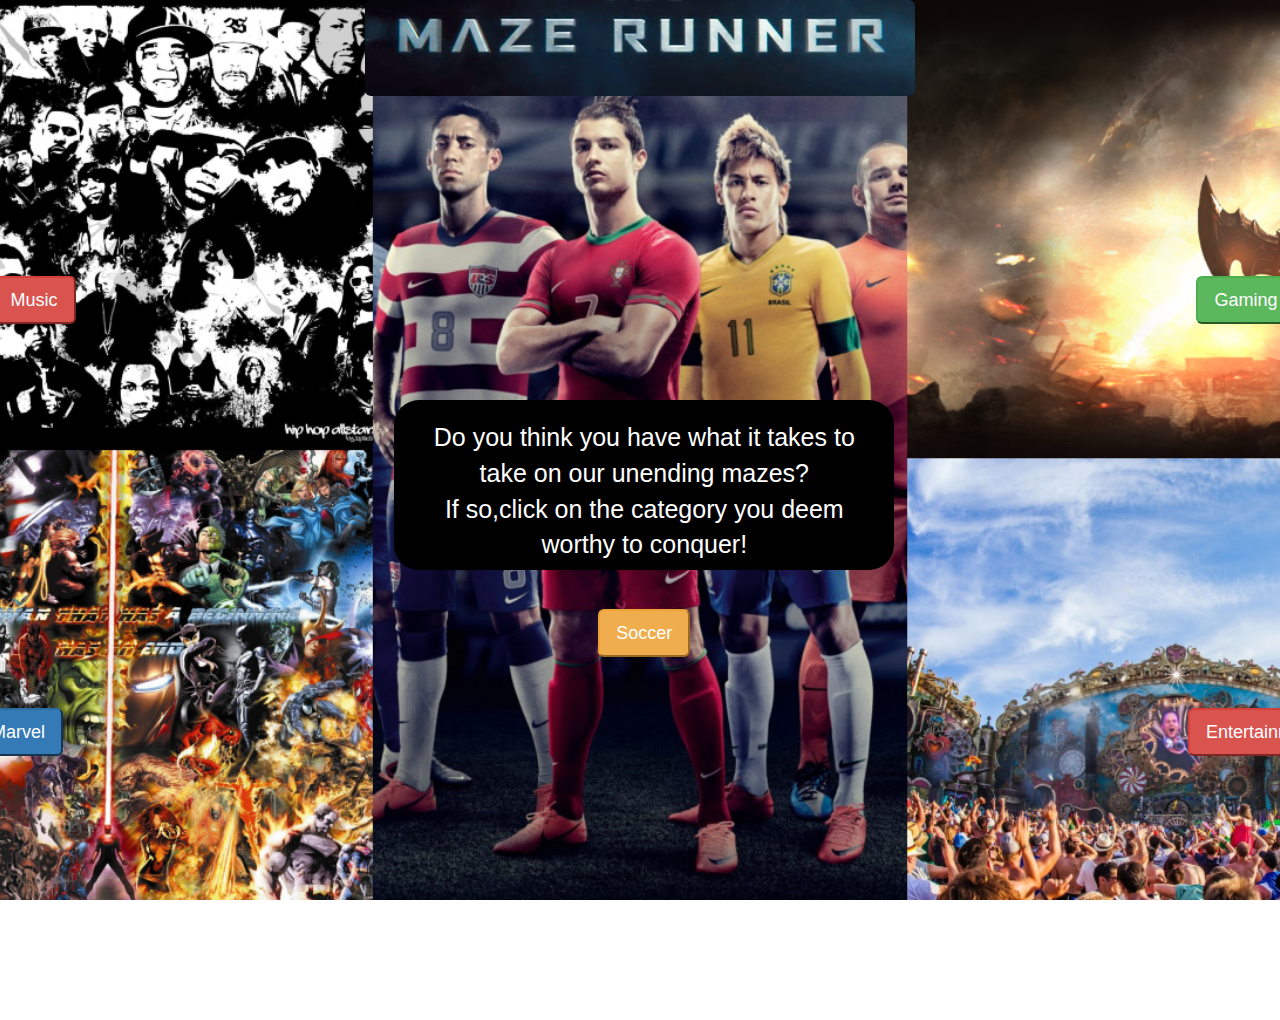
==== index.html @ 66ee8e20 "Landing Page finished" ====
<!DOCTYPE html>
<html lang="en" dir="ltr">
  <head>
    <meta charset="utf-8">
    <link href="css/bootstrap.css" rel="stylesheet" type="text/css">
      <link rel="stylesheet" href="https://maxcdn.bootstrapcdn.com/bootstrap/3.3.7/css/bootstrap.min.css" integrity="sha384-BVYiiSIFeK1dGmJRAkycuHAHRg32OmUcww7on3RYdg4Va+PmSTsz/K68vbdEjh4u" crossorigin="anonymous">
      <link href="css/home.css" rel="stylesheet" type="text/css">
      <script  src="https://code.jquery.com/jquery-3.3.1.js" ></script>
      <script src= "js/script.js"></script>
    <title>Maze Runner</title>
  </head>
  <body>
    <div class="container">
      <div class="text-center">
        <div class="jumbotron">
        </div>


    <!-- <div class="panel panel-info panel-height text-center">
    <button id="soccer" onclick="location.href='sports.html'"  class="btn-danger btn-lg">Soccer</button>

    </div> -->

    <div class="row">
      <div class="col-md-4">
        <button id="music" onclick="location.href='music.html'"  class="btn-danger btn-lg">Music</button>

      </div>
      <div class="col-md-4">

      </div>
      <div class="col-md-4">
        <button id="gaming" onclick="location.href='gaming.html'" class="btn-success btn-lg">Gaming</button>

      </div>

      <div id="intro">
        <p>Do you think you have what it takes to take on our unending mazes?<br> If so,click on the category you deem worthy to conquer!<p>
          <br>
            <button id="sports" onclick="location.href='sports.html'" class="btn-warning btn-lg">Soccer</button>

      </div>


      <div id="row2" class="row">
        <div class="col-md-4">
          <button id="marvel" onclick="location.href='marvel.html'"  class="btn-primary btn-lg">Marvel</button>

        </div>
        <div class="col-md-4">

        </div>
        <div class="col-md-4">
          <button id="entertainment" onclick="location.href='entertainment.html'" class="btn-danger btn-lg">Entertainment</button>
        </div>
      </div>
    </div>
  </div>




</div>


  </body>
</html>
---- css/home.css ----
body,html{
  height:100%;
  }
  body{
  /* The image used */
  background-image: url("../img/test.jpg");
  /* Set a specific height */
  height:1020px;
  /* Position and center the image to scale nicely on all screens */
  background-position:center;
  background-repeat:no-repeat;
  background-size:cover;
  position:relative;

}
#music{
  margin-top: 50%;
  margin-left:-120%;
}
#gaming{
  margin-top: 50%;
  margin-right:-120%;
}

#marvel{
  margin-top: 50%;
  margin-left:-120%;
}
#entertainment{
  margin-top: 50%;
  margin-right:-120%;
}
#row2{
  margin-top: -4%;


}
.jumbotron {
    margin-bottom: 0px;
    height:0px;
    width: 550px;
    margin: auto;

    background-image: url(../img/mazerunner.jpg);
    background-position: 0% 58%;

    background-size: cover;
    background-repeat: no-repeat;
    color: yellow;
    text-shadow: black 0.9em 0.9em 0.9em;
}
#intro{
  margin-top: 26%;
  margin-left: 29%;

  border-radius: 25px;

    padding: 20px;
  /* border-top: 5px;
  border-left: 1px;
  border-width: 1px;
  border: 2px solid red;
  border-radius: 1px; */
  color: white;
  width:500px;
  height:170px;
  background-color: black;
font-size: 25px;
}
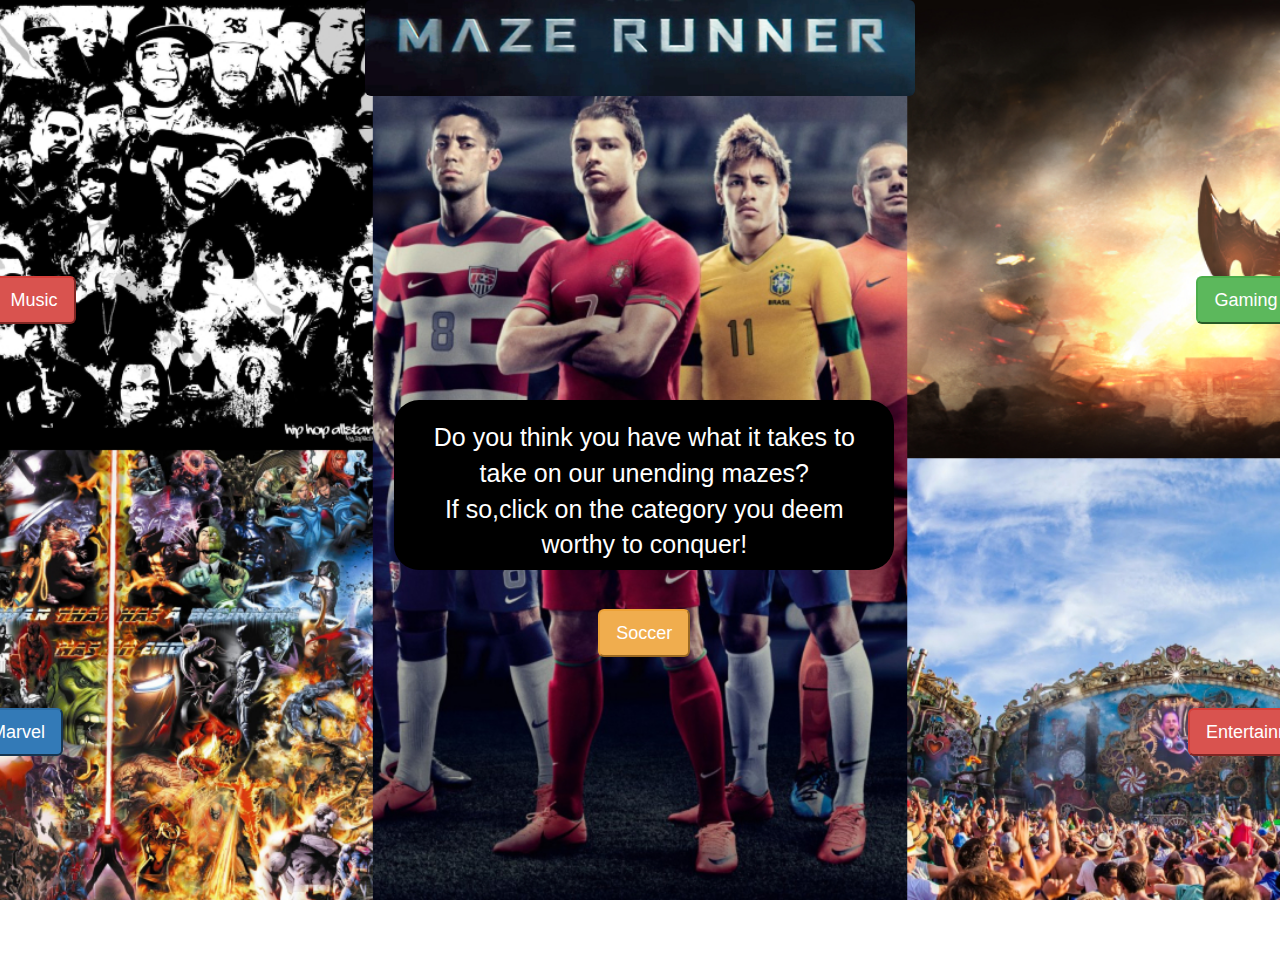
==== commit 6ba4d108: "Final changes made" ====
--- a/index.html
+++ b/index.html
@@ -14,12 +14,6 @@
       <div class="text-center">
         <div class="jumbotron">
         </div>
-
-
-    <!-- <div class="panel panel-info panel-height text-center">
-    <button id="soccer" onclick="location.href='sports.html'"  class="btn-danger btn-lg">Soccer</button>
-
-    </div> -->
 
     <div class="row">
       <div class="col-md-4">
--- a/css/home.css
+++ b/css/home.css
@@ -5,7 +5,7 @@
   /* The image used */
   background-image: url("../img/test.jpg");
   /* Set a specific height */
-  height:1020px;
+  height:980px;
   /* Position and center the image to scale nicely on all screens */
   background-position:center;
   background-repeat:no-repeat;
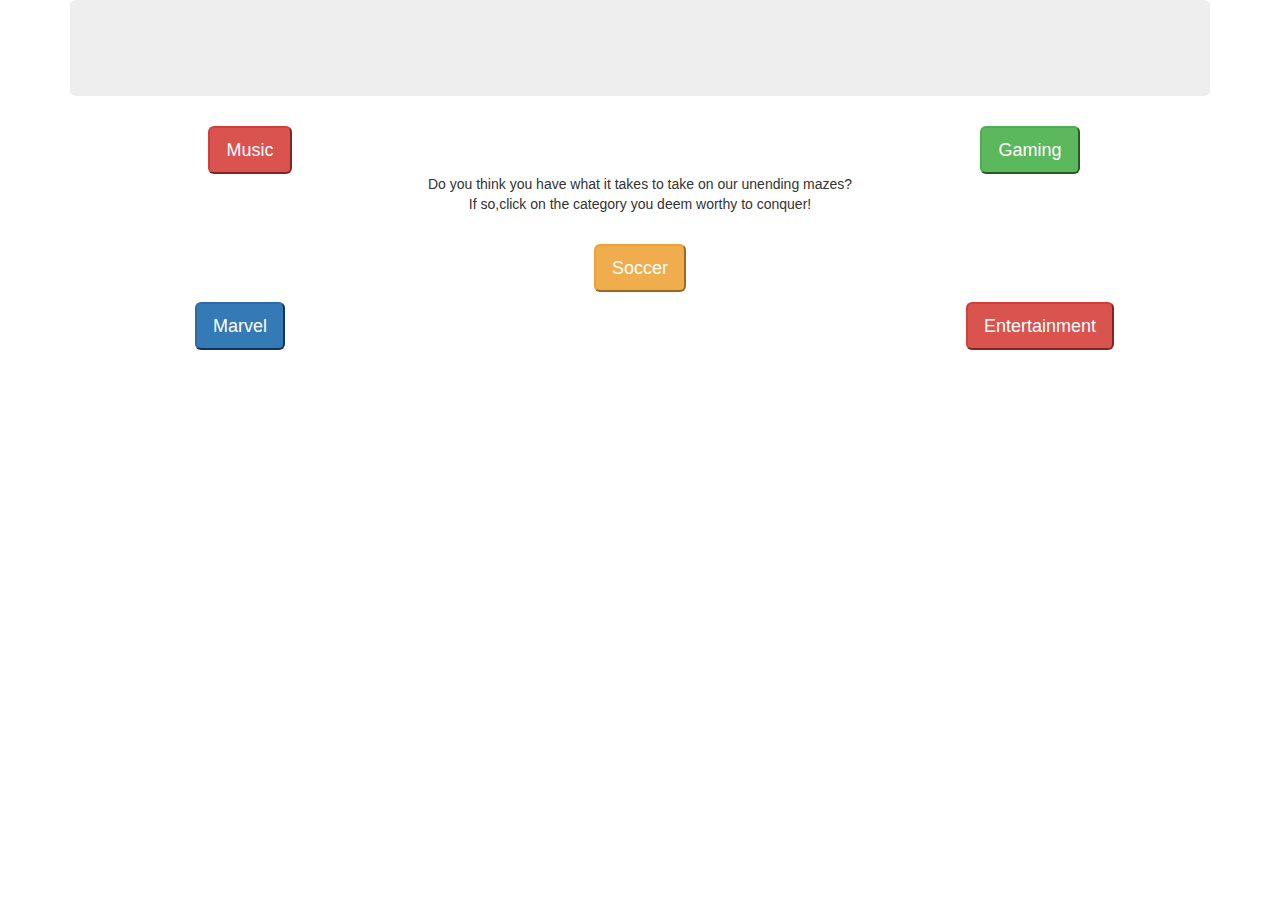
==== commit 9d5068a6: "Branches merged" ====
--- a/index.html
+++ b/index.html
@@ -5,6 +5,7 @@
     <link href="css/bootstrap.css" rel="stylesheet" type="text/css">
       <link rel="stylesheet" href="https://maxcdn.bootstrapcdn.com/bootstrap/3.3.7/css/bootstrap.min.css" integrity="sha384-BVYiiSIFeK1dGmJRAkycuHAHRg32OmUcww7on3RYdg4Va+PmSTsz/K68vbdEjh4u" crossorigin="anonymous">
       <link href="css/home.css" rel="stylesheet" type="text/css">
+
       <script  src="https://code.jquery.com/jquery-3.3.1.js" ></script>
       <script src= "js/script.js"></script>
     <title>Maze Runner</title>
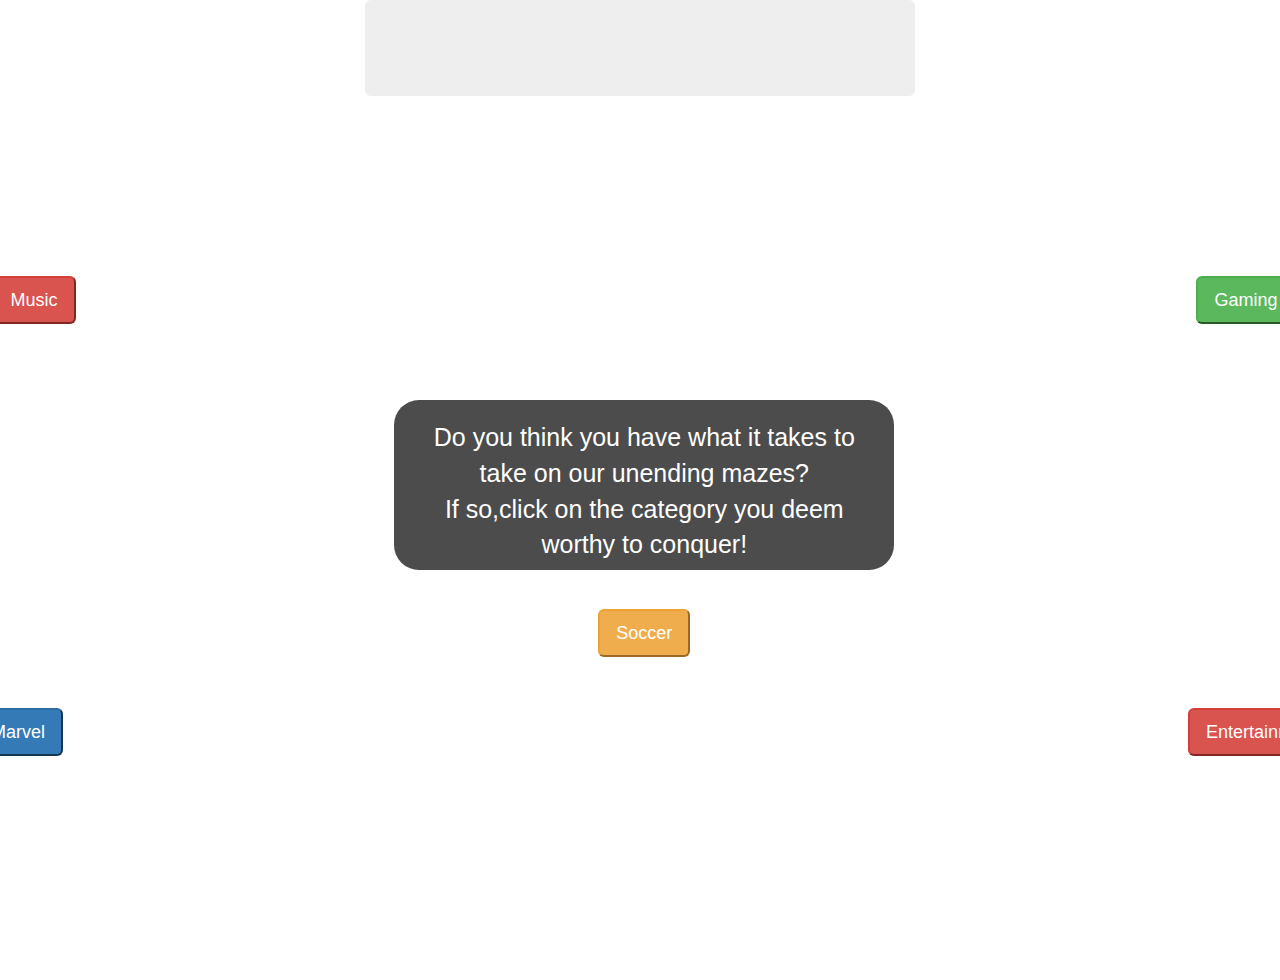
==== commit 2314fc5b: "jQuery errors fixed and favicons added to html files" ====
--- a/index.html
+++ b/index.html
@@ -2,6 +2,8 @@
 <html lang="en" dir="ltr">
   <head>
     <meta charset="utf-8">
+    <link rel="icon" type="image/png" href="img/maze.png" >
+
     <link href="css/bootstrap.css" rel="stylesheet" type="text/css">
       <link rel="stylesheet" href="https://maxcdn.bootstrapcdn.com/bootstrap/3.3.7/css/bootstrap.min.css" integrity="sha384-BVYiiSIFeK1dGmJRAkycuHAHRg32OmUcww7on3RYdg4Va+PmSTsz/K68vbdEjh4u" crossorigin="anonymous">
       <link href="css/home.css" rel="stylesheet" type="text/css">
--- a/css/home.css
+++ b/css/home.css
@@ -0,0 +1,71 @@
+body,html{
+  height:100%;
+  }
+  body{
+  /* The image used */
+  background-image: url("../img/test.jpg");
+  /* Set a specific height */
+  height:980px;
+  /* Position and center the image to scale nicely on all screens */
+  background-position:center;
+  background-repeat:no-repeat;
+  background-size:cover;
+  position:relative;
+
+}
+#music{
+  margin-top: 50%;
+  margin-left:-120%;
+}
+#gaming{
+  margin-top: 50%;
+  margin-right:-120%;
+}
+
+#marvel{
+  margin-top: 50%;
+  margin-left:-120%;
+}
+#entertainment{
+  margin-top: 50%;
+  margin-right:-120%;
+}
+#row2{
+  margin-top: -4%;
+
+
+}
+.jumbotron {
+    margin-bottom: 0px;
+    height:0px;
+    width: 550px;
+    margin: auto;
+
+    background-image: url(../img/mazerunner.jpg);
+    background-position: 0% 58%;
+
+    background-size: cover;
+    background-repeat: no-repeat;
+    color: yellow;
+    text-shadow: black 0.9em 0.9em 0.9em;
+}
+#intro{
+  margin-top: 26%;
+  margin-left: 29%;
+
+  border-radius: 25px;
+
+    padding: 20px;
+  /* border-top: 5px;
+  border-left: 1px;
+  border-width: 1px;
+  border: 2px solid red;
+  border-radius: 1px; */
+  color: white;
+  width:500px;
+  height:170px;
+  background-color: black;
+font-size: 25px;
+background-color: rgba(0,0,0, 0.7);
+
+}
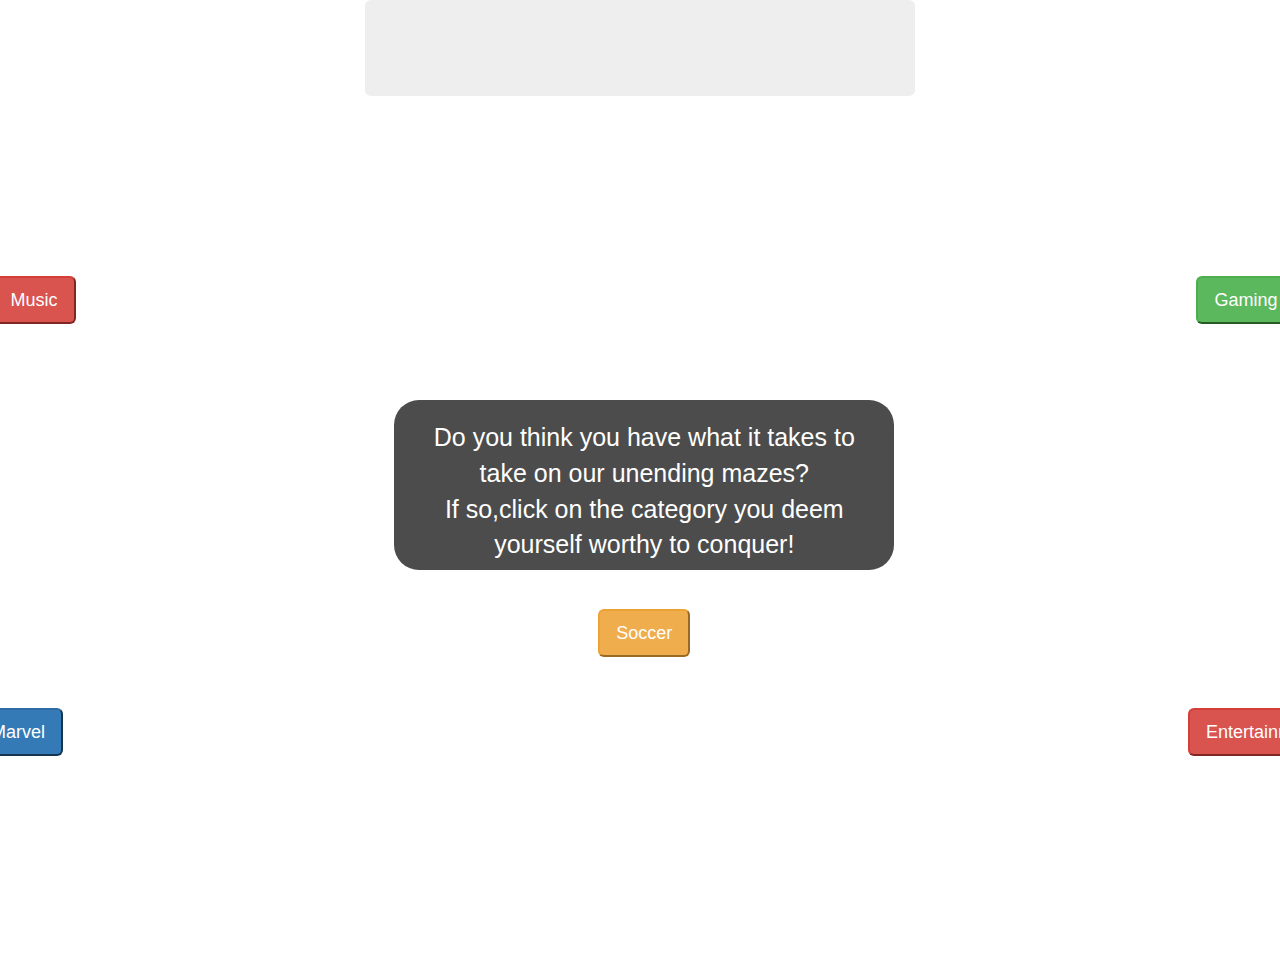
==== commit bac279be: "Final website changes made and ready for live site publication" ====
--- a/index.html
+++ b/index.html
@@ -32,7 +32,7 @@
       </div>
 
       <div id="intro">
-        <p>Do you think you have what it takes to take on our unending mazes?<br> If so,click on the category you deem worthy to conquer!<p>
+        <p>Do you think you have what it takes to take on our unending mazes?<br> If so,click on the category you deem yourself worthy to conquer!<p>
           <br>
             <button id="sports" onclick="location.href='sports.html'" class="btn-warning btn-lg">Soccer</button>
 
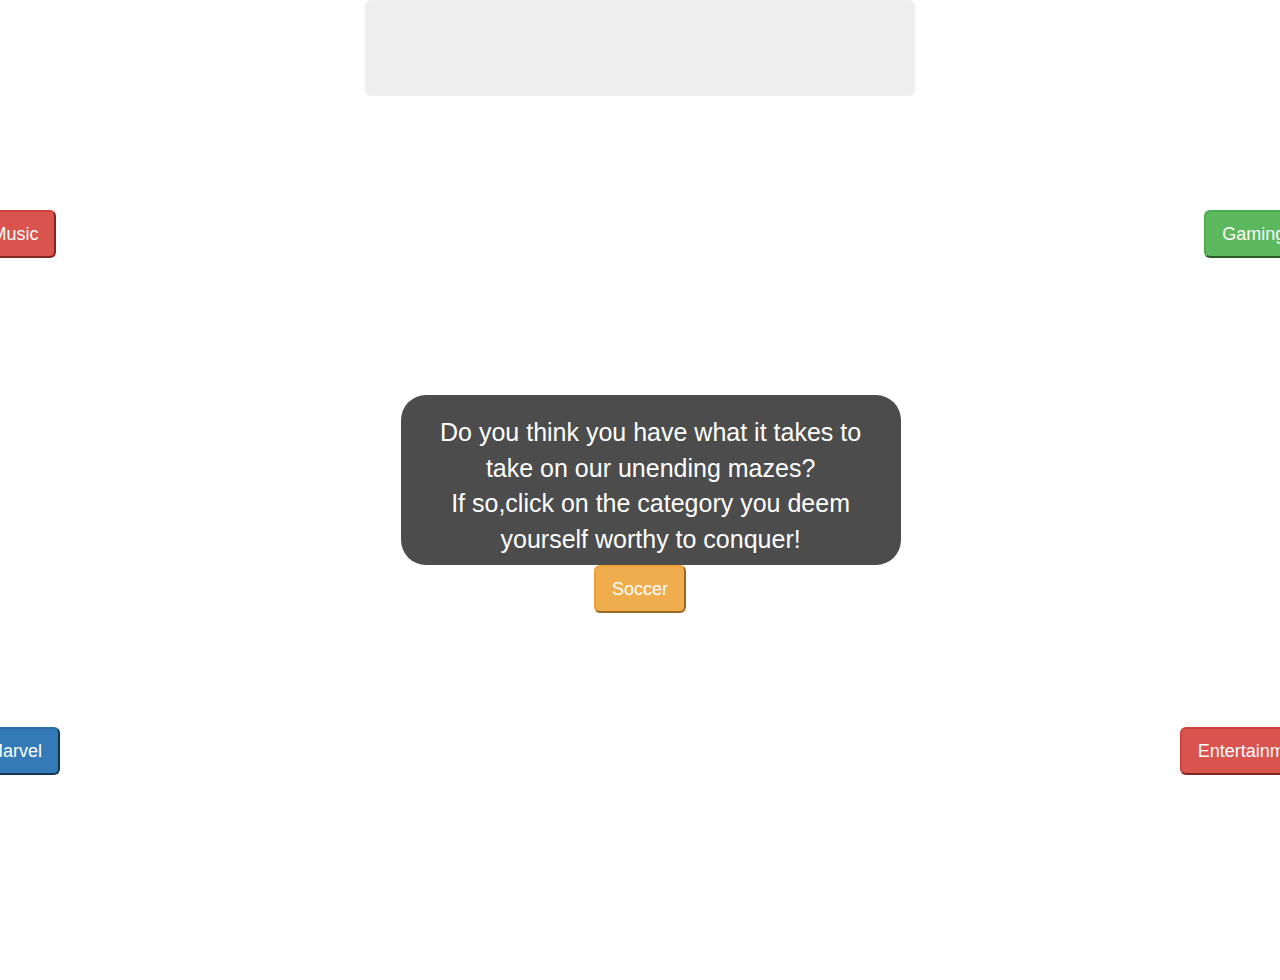
==== commit 54ce46a9: "Media Queries added for Different Screen sizes(Portrait Orientation) and Home page(Landscape Orienta" ====
--- a/index.html
+++ b/index.html
@@ -7,7 +7,6 @@
     <link href="css/bootstrap.css" rel="stylesheet" type="text/css">
       <link rel="stylesheet" href="https://maxcdn.bootstrapcdn.com/bootstrap/3.3.7/css/bootstrap.min.css" integrity="sha384-BVYiiSIFeK1dGmJRAkycuHAHRg32OmUcww7on3RYdg4Va+PmSTsz/K68vbdEjh4u" crossorigin="anonymous">
       <link href="css/home.css" rel="stylesheet" type="text/css">
-
       <script  src="https://code.jquery.com/jquery-3.3.1.js" ></script>
       <script src= "js/script.js"></script>
     <title>Maze Runner</title>
@@ -18,44 +17,44 @@
         <div class="jumbotron">
         </div>
 
-    <div class="row">
-      <div class="col-md-4">
+    <div class="row" id="row1">
+      <div class="col-lg-4 col-md-4 col-sm-4">
         <button id="music" onclick="location.href='music.html'"  class="btn-danger btn-lg">Music</button>
 
       </div>
-      <div class="col-md-4">
+      <div class="col-lg-4 col-md-4 col-sm-4">
 
       </div>
-      <div class="col-md-4">
+      <div class="col-lg-4 col-md-4 col-sm-4">
         <button id="gaming" onclick="location.href='gaming.html'" class="btn-success btn-lg">Gaming</button>
 
       </div>
+  </div>
 
       <div id="intro">
-        <p>Do you think you have what it takes to take on our unending mazes?<br> If so,click on the category you deem yourself worthy to conquer!<p>
-          <br>
-            <button id="sports" onclick="location.href='sports.html'" class="btn-warning btn-lg">Soccer</button>
+        <p>Do you think you have what it takes to take on our unending mazes?<br> If so,click on the category you deem yourself worthy to conquer!</p>
 
       </div>
+      <button id="sports" onclick="location.href='sports.html'" class="btn-warning btn-lg">Soccer</button>
+
 
 
       <div id="row2" class="row">
-        <div class="col-md-4">
+
+        <div class="col-lg-4 col-md-4 col-sm-4">
+
           <button id="marvel" onclick="location.href='marvel.html'"  class="btn-primary btn-lg">Marvel</button>
 
         </div>
-        <div class="col-md-4">
+        <div class="col-lg-4 col-md-4 col-sm-4">
 
         </div>
-        <div class="col-md-4">
+        <div class="col-lg-4 col-md-4 col-sm-4">
           <button id="entertainment" onclick="location.href='entertainment.html'" class="btn-danger btn-lg">Entertainment</button>
         </div>
       </div>
-    </div>
+
   </div>
-
-
-
 
 </div>
 
--- a/css/home.css
+++ b/css/home.css
@@ -1,6 +1,6 @@
 body,html{
   height:100%;
-  }
+}
   body{
   /* The image used */
   background-image: url("../img/test.jpg");
@@ -13,28 +13,17 @@
   position:relative;
 
 }
-#music{
-  margin-top: 50%;
-  margin-left:-120%;
-}
-#gaming{
-  margin-top: 50%;
-  margin-right:-120%;
-}
-
-#marvel{
-  margin-top: 50%;
-  margin-left:-120%;
-}
-#entertainment{
-  margin-top: 50%;
-  margin-right:-120%;
-}
-#row2{
-  margin-top: -4%;
-
-
-}
+#row1{
+  margin-left: -32%;
+  margin-right: -31%;
+  margin-top: 10%;
+}
+#row2{
+  margin-left: -32%;
+  margin-right: -31%;
+  margin-top: 10%;
+}
+
 .jumbotron {
     margin-bottom: 0px;
     height:0px;
@@ -50,17 +39,14 @@
     text-shadow: black 0.9em 0.9em 0.9em;
 }
 #intro{
-  margin-top: 26%;
+
+  margin-top: 12%;
   margin-left: 29%;
 
   border-radius: 25px;
 
     padding: 20px;
-  /* border-top: 5px;
-  border-left: 1px;
-  border-width: 1px;
-  border: 2px solid red;
-  border-radius: 1px; */
+
   color: white;
   width:500px;
   height:170px;
@@ -69,3 +55,998 @@
 background-color: rgba(0,0,0, 0.7);
 
 }
+
+
+/* Media query for iphone 6/7/8 */
+@media only screen and (min-device-width : 375px) and (max-device-height : 667px) {
+
+  body{
+  /* The image used */
+  background-image: url("../img/iphone7.jpg");
+  /* Set a specific height */
+
+  /* Position and center the image to scale nicely on all screens */
+  background-position:center;
+  background-repeat:no-repeat;
+  background-size:cover;
+  position:absolute;
+}
+.jumbotron {
+    margin-bottom: 0px;
+    height:0px;
+    width: 550px;
+    margin-left: 190px;
+
+    background-image: url(../img/mazerunner.jpg);
+    background-position: 0% 58%;
+
+    background-size: cover;
+    background-repeat: no-repeat;
+    color: yellow;
+    text-shadow: black 0.9em 0.9em 0.9em;
+}
+#intro{
+    margin-top: 35%;
+    margin-left: 30%;
+
+    border-radius: 25px;
+
+    padding: 20px;
+
+    color: white;
+    width:500px;
+    height:170px;
+    background-color: black;
+    font-size: 25px;
+    background-color: rgba(0,0,0, 0.7);
+}
+#row1{
+    margin-left: 1%;
+    margin-right: -31%;
+    margin-top: 40%;
+}
+#row2{
+    margin-left: 1%;
+    margin-right: -31%;
+    margin-top: 40%;
+}
+#sports{
+    margin-left:30%;
+}
+}
+
+/* Media query for Galaxy S5*/
+@media only screen and (min-device-width : 360px) and (max-device-height : 640px) {
+  body{
+  /* The image used */
+  background-image: url("../img/galaxys5.jpg");
+  /* Set a specific height */
+
+  /* Position and center the image to scale nicely on all screens */
+  background-position:center;
+  background-repeat:no-repeat;
+  background-size:cover;
+  position:absolute;
+}
+.jumbotron {
+    margin-bottom: 0px;
+    height:0px;
+    width: 550px;
+    margin-left: 190px;
+
+    background-image: url(../img/mazerunner.jpg);
+    background-position: 0% 58%;
+
+    background-size: cover;
+    background-repeat: no-repeat;
+    color: yellow;
+    text-shadow: black 0.9em 0.9em 0.9em;
+}
+#intro{
+    margin-top: 50%;
+    margin-left: 30%;
+
+    border-radius: 25px;
+
+    padding: 20px;
+
+    color: white;
+    width:500px;
+    height:170px;
+    background-color: black;
+    font-size: 25px;
+    background-color: rgba(0,0,0, 0.7);
+}
+#row1{
+    margin-left: 1%;
+    margin-right: -31%;
+    margin-top: 40%;
+}
+#row2{
+    margin-left: 1%;
+    margin-right: -31%;
+    margin-top: 40%;
+}
+#sports{
+    margin-left:30%;
+}
+}
+
+/* Media query for Pixel 2*/
+@media only screen and (min-device-width : 411px) and (max-device-height : 731px) {
+  body{
+  /* The image used */
+  background-image: url("../img/pixel2.jpg");
+  /* Set a specific height */
+
+  /* Position and center the image to scale nicely on all screens */
+  background-position:center;
+  background-repeat:no-repeat;
+  background-size:cover;
+  position:absolute;
+}
+.jumbotron {
+    margin-bottom: 0px;
+    height:0px;
+    width: 550px;
+    margin-left: 190px;
+
+    background-image: url(../img/mazerunner.jpg);
+    background-position: 0% 58%;
+
+    background-size: cover;
+    background-repeat: no-repeat;
+    color: yellow;
+    text-shadow: black 0.9em 0.9em 0.9em;
+}
+#intro{
+    margin-top: 50%;
+    margin-left: 30%;
+
+    border-radius: 25px;
+
+    padding: 20px;
+
+    color: white;
+    width:500px;
+    height:170px;
+    background-color: black;
+    font-size: 25px;
+    background-color: rgba(0,0,0, 0.7);
+}
+#row1{
+    margin-left: 1%;
+    margin-right: -31%;
+    margin-top: 40%;
+}
+#row2{
+    margin-left: 1%;
+    margin-right: -31%;
+    margin-top: 40%;
+}
+#sports{
+    margin-left:30%;
+}
+
+}
+
+/* Media query for Pixel 2 XL*/
+@media only screen and (device-width : 411px) and (device-height : 823px) {
+  body{
+  /* The image used */
+  background-image: url("../img/pixel2XL.jpg");
+  /* Set a specific height */
+
+  /* Position and center the image to scale nicely on all screens */
+  background-position:center;
+  background-repeat:no-repeat;
+  background-size:cover;
+  position:absolute;
+}
+.jumbotron {
+    margin-bottom: 0px;
+    height:0px;
+    width: 550px;
+    margin-left: 190px;
+
+    background-image: url(../img/mazerunner.jpg);
+    background-position: 0% 58%;
+
+    background-size: cover;
+    background-repeat: no-repeat;
+    color: yellow;
+    text-shadow: black 0.9em 0.9em 0.9em;
+}
+#intro{
+    margin-top: 50%;
+    margin-left: 30%;
+
+    border-radius: 25px;
+
+    padding: 20px;
+
+    color: white;
+    width:500px;
+    height:170px;
+    background-color: black;
+    font-size: 25px;
+    background-color: rgba(0,0,0, 0.7);
+}
+#row1{
+    margin-left: 1%;
+    margin-right: -31%;
+    margin-top: 60%;
+}
+#row2{
+    margin-left: 1%;
+    margin-right: -31%;
+    margin-top: 40%;
+}
+#sports{
+    margin-left:30%;
+}
+
+}
+
+/* Media query for iPhone 5 */
+@media only screen and (min-device-width : 320px) and (max-device-height : 568px) {
+  body{
+  /* The image used */
+  background-image: url("../img/iphone5.jpg");
+  /* Set a specific height */
+
+  /* Position and center the image to scale nicely on all screens */
+  background-position:center;
+  background-repeat:no-repeat;
+  background-size:cover;
+  position:absolute;
+}
+.jumbotron {
+    margin-bottom: 0px;
+    height:0px;
+    width: 550px;
+    margin-left: 190px;
+
+    background-image: url(../img/mazerunner.jpg);
+    background-position: 0% 58%;
+
+    background-size: cover;
+    background-repeat: no-repeat;
+    color: yellow;
+    text-shadow: black 0.9em 0.9em 0.9em;
+}
+#intro{
+    margin-top: 50%;
+    margin-left: 30%;
+
+    border-radius: 25px;
+
+    padding: 20px;
+
+    color: white;
+    width:500px;
+    height:170px;
+    background-color: black;
+    font-size: 25px;
+    background-color: rgba(0,0,0, 0.7);
+}
+#row1{
+    margin-left: 1%;
+    margin-right: -31%;
+    margin-top: 40%;
+}
+#row2{
+    margin-left: 1%;
+    margin-right: -31%;
+    margin-top: 40%;
+}
+#sports{
+    margin-left:30%;
+}
+
+}
+
+/* Media query for iPhone 6/7/8 Plus */
+@media only screen and (min-device-width : 414px) and (max-device-height : 736px) {
+  body{
+  /* The image used */
+  background-image: url("../img/iphone7plus.jpg");
+  /* Set a specific height */
+
+  /* Position and center the image to scale nicely on all screens */
+  background-position:center;
+  background-repeat:no-repeat;
+  background-size:cover;
+  position:absolute;
+}
+.jumbotron {
+    margin-bottom: 0px;
+    height:0px;
+    width: 550px;
+    margin-left: 190px;
+
+    background-image: url(../img/mazerunner.jpg);
+    background-position: 0% 58%;
+
+    background-size: cover;
+    background-repeat: no-repeat;
+    color: yellow;
+    text-shadow: black 0.9em 0.9em 0.9em;
+}
+#intro{
+    margin-top: 50%;
+    margin-left: 30%;
+
+    border-radius: 25px;
+
+    padding: 20px;
+
+    color: white;
+    width:500px;
+    height:170px;
+    background-color: black;
+    font-size: 25px;
+    background-color: rgba(0,0,0, 0.7);
+}
+#row1{
+    margin-left: 1%;
+    margin-right: -31%;
+    margin-top: 40%;
+}
+#row2{
+    margin-left: 1%;
+    margin-right: -31%;
+    margin-top: 40%;
+}
+#sports{
+    margin-left:30%;
+}
+
+}
+
+/* Media query for iPhone X */
+@media only screen and (min-device-height : 810px) and (max-device-height : 820px) {
+  body{
+  /* The image used */
+  background-image: url("../img/iphonex.jpg");
+  /* Set a specific height */
+
+  /* Position and center the image to scale nicely on all screens */
+  background-position:center;
+  background-repeat:no-repeat;
+  background-size:cover;
+  position:absolute;
+}
+.jumbotron {
+    margin-bottom: 0px;
+    height:0px;
+    width: 550px;
+    margin-left: 190px;
+
+    background-image: url(../img/mazerunner.jpg);
+    background-position: 0% 58%;
+
+    background-size: cover;
+    background-repeat: no-repeat;
+    color: yellow;
+    text-shadow: black 0.9em 0.9em 0.9em;
+}
+#intro{
+    margin-top: 60%;
+    margin-left: 30%;
+
+    border-radius: 25px;
+
+    padding: 20px;
+
+    color: white;
+    width:500px;
+    height:170px;
+    background-color: black;
+    font-size: 25px;
+    background-color: rgba(0,0,0, 0.7);
+}
+#row1{
+    margin-left: 1%;
+    margin-right: -31%;
+    margin-top: 60%;
+}
+#row2{
+    margin-left: 1%;
+    margin-right: -31%;
+    margin-top: 50%;
+}
+#sports{
+    margin-left:30%;
+}
+
+}
+
+/* Media query for iPad */
+@media only screen and (min-device-height : 1024px) and (max-device-height : 1028px) {
+  body{
+  /* The image used */
+  background-image: url("../img/ipad.jpg");
+  /* Set a specific height */
+
+  /* Position and center the image to scale nicely on all screens */
+  background-position:center;
+  background-repeat:no-repeat;
+  background-size:cover;
+  position:absolute;
+}
+.jumbotron {
+    margin-bottom: 0px;
+    height:0px;
+    width: 550px;
+    margin-left: 190px;
+
+    background-image: url(../img/mazerunner.jpg);
+    background-position: 0% 58%;
+
+    background-size: cover;
+    background-repeat: no-repeat;
+    color: yellow;
+    text-shadow: black 0.9em 0.9em 0.9em;
+}
+#intro{
+    margin-top: 30%;
+    margin-left: 30%;
+
+    border-radius: 25px;
+
+    padding: 20px;
+
+    color: white;
+    width:500px;
+    height:170px;
+    background-color: black;
+    font-size: 25px;
+    background-color: rgba(0,0,0, 0.7);
+}
+#row1{
+    margin-left: 1%;
+    margin-right: -31%;
+    margin-top: 30%;
+}
+#row2{
+    margin-left: 1%;
+    margin-right: -31%;
+    margin-top: 20%;
+}
+#sports{
+    margin-left:30%;
+}
+
+}
+
+/* Media query for iPad Pro */
+@media only screen and (min-device-height : 1366px) and (max-device-height : 1370px) {
+
+  body{
+  /* The image used */
+  background-image: url("../img/ipadpro.jpg");
+  /* Set a specific height */
+
+  /* Position and center the image to scale nicely on all screens */
+  background-position:center;
+  background-repeat:no-repeat;
+  background-size:cover;
+  position:fixed;
+}
+.jumbotron {
+    margin-bottom: 0px;
+    height:0px;
+    width: 550px;
+    margin-left: 190px;
+
+    background-image: url(../img/mazerunner.jpg);
+    background-position: 0% 58%;
+
+    background-size: cover;
+    background-repeat: no-repeat;
+    color: yellow;
+    text-shadow: black 0.9em 0.9em 0.9em;
+}
+#intro{
+    margin-top: 20%;
+    margin-left: 30%;
+
+    border-radius: 25px;
+
+    padding: 20px;
+
+    color: white;
+    width:500px;
+    height:170px;
+    background-color: black;
+    font-size: 25px;
+    background-color: rgba(0,0,0, 0.7);
+}
+#row1{
+    margin-left: -2%;
+    margin-right: -15%;
+    margin-top: 25%;
+}
+#row2{
+    margin-left: -2%;
+    margin-right: -15%;
+    margin-top: 20%;
+}
+#sports{
+    margin-left:8%;
+}
+
+}
+
+
+/* Landscape Mode */
+
+
+/* Media query for Galaxy S5*/
+@media only screen and (min-device-width : 640px) and (max-device-height : 360px) {
+  body{
+  /* The image used */
+  background-image: url("../img/homes5land.jpg");
+  /* Set a specific height */
+
+  /* Position and center the image to scale nicely on all screens */
+  background-position:center;
+  background-repeat:no-repeat;
+  background-size:cover;
+  position:absolute;
+}
+.jumbotron {
+    margin-bottom: 0px;
+    height:0px;
+    width: 550px;
+    margin-left: 190px;
+
+    background-image: url(../img/mazerunner.jpg);
+    background-position: 0% 58%;
+
+    background-size: cover;
+    background-repeat: no-repeat;
+    color: yellow;
+    text-shadow: black 0.9em 0.9em 0.9em;
+}
+#intro{
+    margin-top: 7%;
+    margin-left: 30%;
+
+    border-radius: 25px;
+
+    padding: 20px;
+
+    color: white;
+    width:500px;
+    height:170px;
+    background-color: black;
+    font-size: 25px;
+    background-color: rgba(0,0,0, 0.7);
+}
+#row1{
+    margin-left: 0%;
+    margin-right: -31%;
+    margin-top: 1%;
+}
+#row2{
+    margin-left: 0%;
+    margin-right: -31%;
+    margin-top: 1%;
+}
+#sports{
+    margin-left:30%;
+}
+}
+
+
+/* Media query for pixel2XL*/
+@media only screen and (min-device-width : 823px) and (max-device-height : 411px) {
+  body{
+  /* The image used */
+  background-image: url("../img/pixel2xlland.jpg");
+  /* Set a specific height */
+
+  /* Position and center the image to scale nicely on all screens */
+  background-position:center;
+  background-repeat:no-repeat;
+  background-size:cover;
+  position:absolute;
+}
+.jumbotron {
+    margin-bottom: 0px;
+    height:0px;
+    width: 550px;
+    margin-left: 190px;
+
+    background-image: url(../img/mazerunner.jpg);
+    background-position: 0% 58%;
+
+    background-size: cover;
+    background-repeat: no-repeat;
+    color: yellow;
+    text-shadow: black 0.9em 0.9em 0.9em;
+}
+#intro{
+    margin-top: 2%;
+    margin-left: 30%;
+
+    border-radius: 25px;
+
+    padding: 20px;
+
+    color: white;
+    width:500px;
+    height:170px;
+    background-color: black;
+    font-size: 25px;
+    background-color: rgba(0,0,0, 0.7);
+}
+#row1{
+    margin-left: 0%;
+    margin-right: -31%;
+    margin-top: 1%;
+}
+#row2{
+    margin-left: 0%;
+    margin-right: -31%;
+    margin-top: -5%;
+}
+#sports{
+    margin-left:30%;
+}
+}
+
+
+
+/* Media query for pixel2*/
+@media only screen and (min-device-width : 731px) and (max-device-height : 411px) {
+  body{
+  /* The image used */
+  background-image: url("../img/homepixel2land.jpg");
+  /* Set a specific height */
+
+  /* Position and center the image to scale nicely on all screens */
+  background-position:center;
+  background-repeat:no-repeat;
+  background-size:cover;
+  position:absolute;
+}
+.jumbotron {
+    margin-bottom: 0px;
+    height:0px;
+    width: 550px;
+    margin-left: 190px;
+
+    background-image: url(../img/mazerunner.jpg);
+    background-position: 0% 58%;
+
+    background-size: cover;
+    background-repeat: no-repeat;
+    color: yellow;
+    text-shadow: black 0.9em 0.9em 0.9em;
+}
+#intro{
+    margin-top: 2%;
+    margin-left: 30%;
+
+    border-radius: 25px;
+
+    padding: 20px;
+
+    color: white;
+    width:500px;
+    height:170px;
+    background-color: black;
+    font-size: 25px;
+    background-color: rgba(0,0,0, 0.7);
+}
+#row1{
+    margin-left: 0%;
+    margin-right: -31%;
+    margin-top: 1%;
+}
+#row2{
+    margin-left: 0%;
+    margin-right: -31%;
+    margin-top: -5%;
+}
+#sports{
+    margin-left:30%;
+}
+}
+
+
+
+/* Media query for iphone 6*/
+@media only screen and (min-device-width : 568px) and (max-device-height : 320px) {
+  body{
+  /* The image used */
+  background-image: url("../img/homeiphone5land.jpg");
+  /* Set a specific height */
+
+  /* Position and center the image to scale nicely on all screens */
+  background-position:center;
+  background-repeat:no-repeat;
+  background-size:cover;
+  position:absolute;
+}
+.jumbotron {
+    margin-bottom: 0px;
+    height:0px;
+    width: 550px;
+    margin-left: 190px;
+
+    background-image: url(../img/mazerunner.jpg);
+    background-position: 0% 58%;
+
+    background-size: cover;
+    background-repeat: no-repeat;
+    color: yellow;
+    text-shadow: black 0.9em 0.9em 0.9em;
+}
+#intro{
+    margin-top: 2%;
+    margin-left: 30%;
+
+    border-radius: 25px;
+
+    padding: 20px;
+
+    color: white;
+    width:500px;
+    height:170px;
+    background-color: black;
+    font-size: 25px;
+    background-color: rgba(0,0,0, 0.7);
+}
+#row1{
+    margin-left: 0%;
+    margin-right: -31%;
+    margin-top: 1%;
+}
+#row2{
+    margin-left: 0%;
+    margin-right: -31%;
+    margin-top: 0%;
+}
+#sports{
+    margin-left:30%;
+}
+}
+
+
+
+/* Media query for iphone 7*/
+@media only screen and (min-device-width : 667px) and (max-device-height : 375px) {
+  body{
+  /* The image used */
+  background-image: url("../img/homeiphone6land.jpg");
+  /* Set a specific height */
+
+  /* Position and center the image to scale nicely on all screens */
+  background-position:center;
+  background-repeat:no-repeat;
+  background-size:cover;
+  position:absolute;
+}
+.jumbotron {
+    margin-bottom: 0px;
+    height:0px;
+    width: 550px;
+    margin-left: 190px;
+
+    background-image: url(../img/mazerunner.jpg);
+    background-position: 0% 58%;
+
+    background-size: cover;
+    background-repeat: no-repeat;
+    color: yellow;
+    text-shadow: black 0.9em 0.9em 0.9em;
+}
+#intro{
+    margin-top: 2%;
+    margin-left: 30%;
+
+    border-radius: 25px;
+
+    padding: 20px;
+
+    color: white;
+    width:500px;
+    height:170px;
+    background-color: black;
+    font-size: 25px;
+    background-color: rgba(0,0,0, 0.7);
+}
+#row1{
+    margin-left: 0%;
+    margin-right: -31%;
+    margin-top: 1%;
+}
+#row2{
+    margin-left: 0%;
+    margin-right: -31%;
+    margin-top: 0%;
+}
+#sports{
+    margin-left:30%;
+}
+}
+
+
+
+/* Media query for iphone 7 plus*/
+@media only screen and (min-device-width : 736px) and (max-device-height : 414px) {
+  body{
+  /* The image used */
+  background-image: url("../img/homeiphone7plusland.jpg");
+  /* Set a specific height */
+
+  /* Position and center the image to scale nicely on all screens */
+  background-position:center;
+  background-repeat:no-repeat;
+  background-size:cover;
+  position:absolute;
+}
+.jumbotron {
+    margin-bottom: 0px;
+    height:0px;
+    width: 550px;
+    margin-left: 190px;
+
+    background-image: url(../img/mazerunner.jpg);
+    background-position: 0% 58%;
+
+    background-size: cover;
+    background-repeat: no-repeat;
+    color: yellow;
+    text-shadow: black 0.9em 0.9em 0.9em;
+}
+#intro{
+    margin-top: 2%;
+    margin-left: 30%;
+
+    border-radius: 25px;
+
+    padding: 20px;
+
+    color: white;
+    width:500px;
+    height:170px;
+    background-color: black;
+    font-size: 25px;
+    background-color: rgba(0,0,0, 0.7);
+}
+#row1{
+    margin-left: 0%;
+    margin-right: -31%;
+    margin-top: 1%;
+}
+#row2{
+    margin-left: 0%;
+    margin-right: -31%;
+    margin-top: 0%;
+}
+#sports{
+    margin-left:30%;
+}
+}
+
+
+
+/* Media query for iphone 7*/
+@media only screen and (device-width : 812px) {
+  body{
+  /* The image used */
+  background-image: url("../img/homeiphonexland.jpg");
+  /* Set a specific height */
+
+  /* Position and center the image to scale nicely on all screens */
+  background-position:center;
+  background-repeat:no-repeat;
+  background-size:cover;
+  position:absolute;
+}
+.jumbotron {
+    margin-bottom: 0px;
+    height:0px;
+    width: 550px;
+    margin-left: 190px;
+
+    background-image: url(../img/mazerunner.jpg);
+    background-position: 0% 58%;
+
+    background-size: cover;
+    background-repeat: no-repeat;
+    color: yellow;
+    text-shadow: black 0.9em 0.9em 0.9em;
+}
+#intro{
+    margin-top: 2%;
+    margin-left: 30%;
+
+    border-radius: 25px;
+
+    padding: 20px;
+
+    color: white;
+    width:500px;
+    height:170px;
+    background-color: black;
+    font-size: 25px;
+    background-color: rgba(0,0,0, 0.7);
+}
+#row1{
+    margin-left: 0%;
+    margin-right: -31%;
+    margin-top: 1%;
+}
+#row2{
+    margin-left: 0%;
+    margin-right: -31%;
+    margin-top: -5%;
+}
+#sports{
+    margin-left:30%;
+}
+}
+
+
+/* Media query for iphone 7*/
+@media only screen and (device-width : 1024px) and (max-device-height : 768px) {
+  body{
+  /* The image used */
+  background-image: url("../img/homeipadland.jpg");
+  /* Set a specific height */
+
+  /* Position and center the image to scale nicely on all screens */
+  background-position:center;
+  background-repeat:no-repeat;
+  background-size:cover;
+  position:absolute;
+}
+.jumbotron {
+    margin-bottom: 0px;
+    height:0px;
+    width: 550px;
+    margin-left: 190px;
+
+    background-image: url(../img/mazerunner.jpg);
+    background-position: 0% 58%;
+
+    background-size: cover;
+    background-repeat: no-repeat;
+    color: yellow;
+    text-shadow: black 0.9em 0.9em 0.9em;
+}
+#intro{
+    margin-top: 2%;
+    margin-left: 30%;
+
+    border-radius: 25px;
+
+    padding: 20px;
+
+    color: white;
+    width:500px;
+    height:170px;
+    background-color: black;
+    font-size: 25px;
+    background-color: rgba(0,0,0, 0.7);
+}
+#row1{
+    margin-left: 0%;
+    margin-right: -31%;
+    margin-top: 1%;
+}
+#row2{
+    margin-left: 0%;
+    margin-right: -31%;
+    margin-top: 0%;
+}
+#sports{
+    margin-left:30%;
+}
+}
